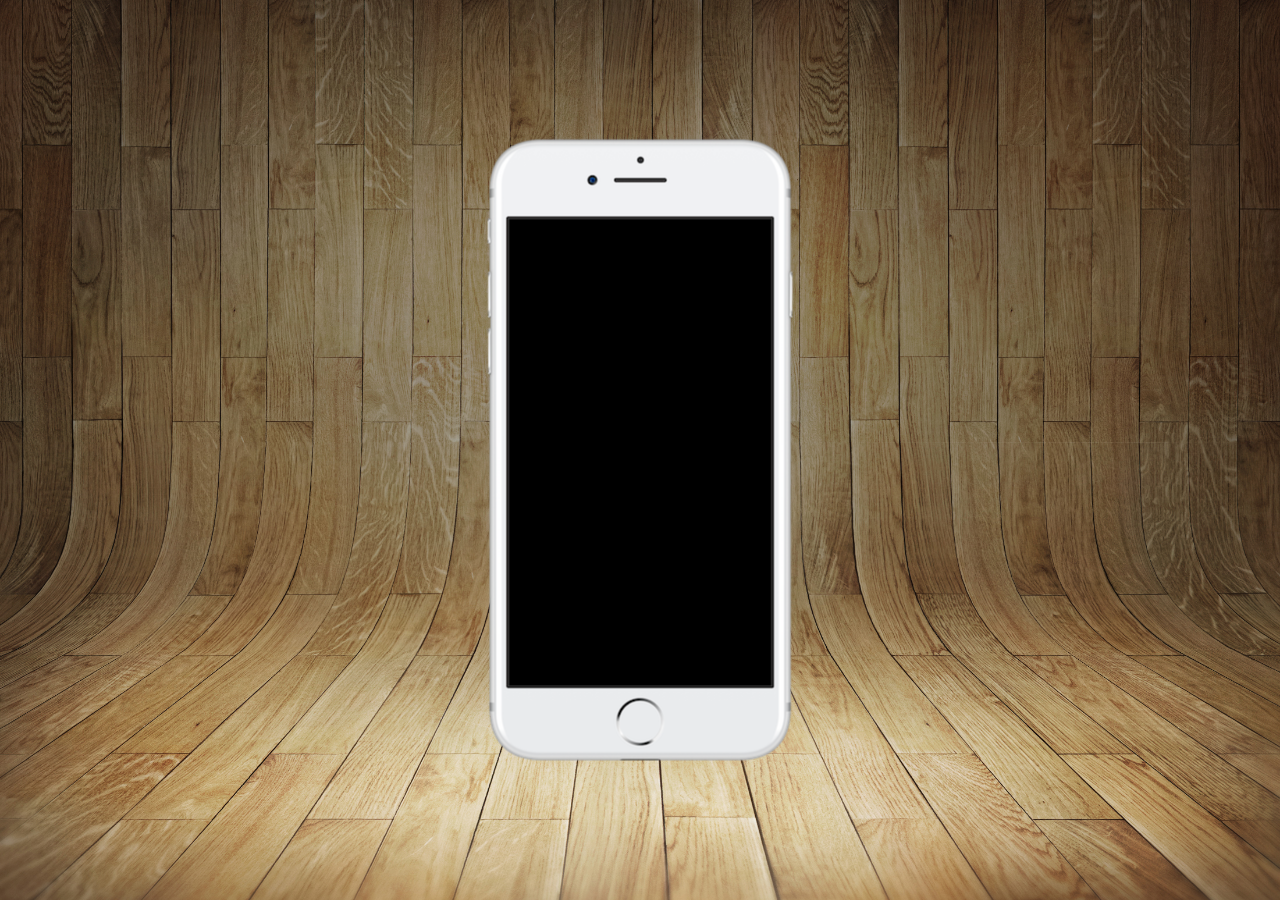
==== index.html @ fb29ce4c "update" ====
<!DOCTYPE html>
<html lang="pt-br">
<head>
    <meta charset="UTF-8">
    <meta http-equiv="X-UA-Compatible" content="IE=edge">
    <meta name="viewport" content="width=device-width, initial-scale=1.0">
    <title>Projeto redes socias</title>
    <link rel="shortcut icon" href="favicon.ico" type="image/x-icon">
    <link rel="stylesheet" href="estilo/style.css">
</head>
<body>
    <main>
        <section id="telefone">
         
        </section>

        <section id="redes socias">

        </section> 
    </main>
</body>
</html>
---- estilo/style.css ----
@charset "UTF-8";


*{

    margin: 0px;
    padding: 0PX;
    font-family: Arial, Helvetica, sans-serif;
}

html, body{
    height: 100vh;
    width: 100vw;
    background-color: black;
}

main{
    position: relative;
    height: 100vh;
}

body{
    background: url(../imagens/fundo-madeira.jpg) no-repeat top center;
    background-size: cover;
    background-attachment: fixed;
}

section#telefone{
    position: absolute;
    top: 50%;
    left: 50%;
    transform: translate(-50%, -50%);

    height: 627px;
    width: 311px;

    background: url('../imagens/frame-iphone.png') no-repeat; 

}
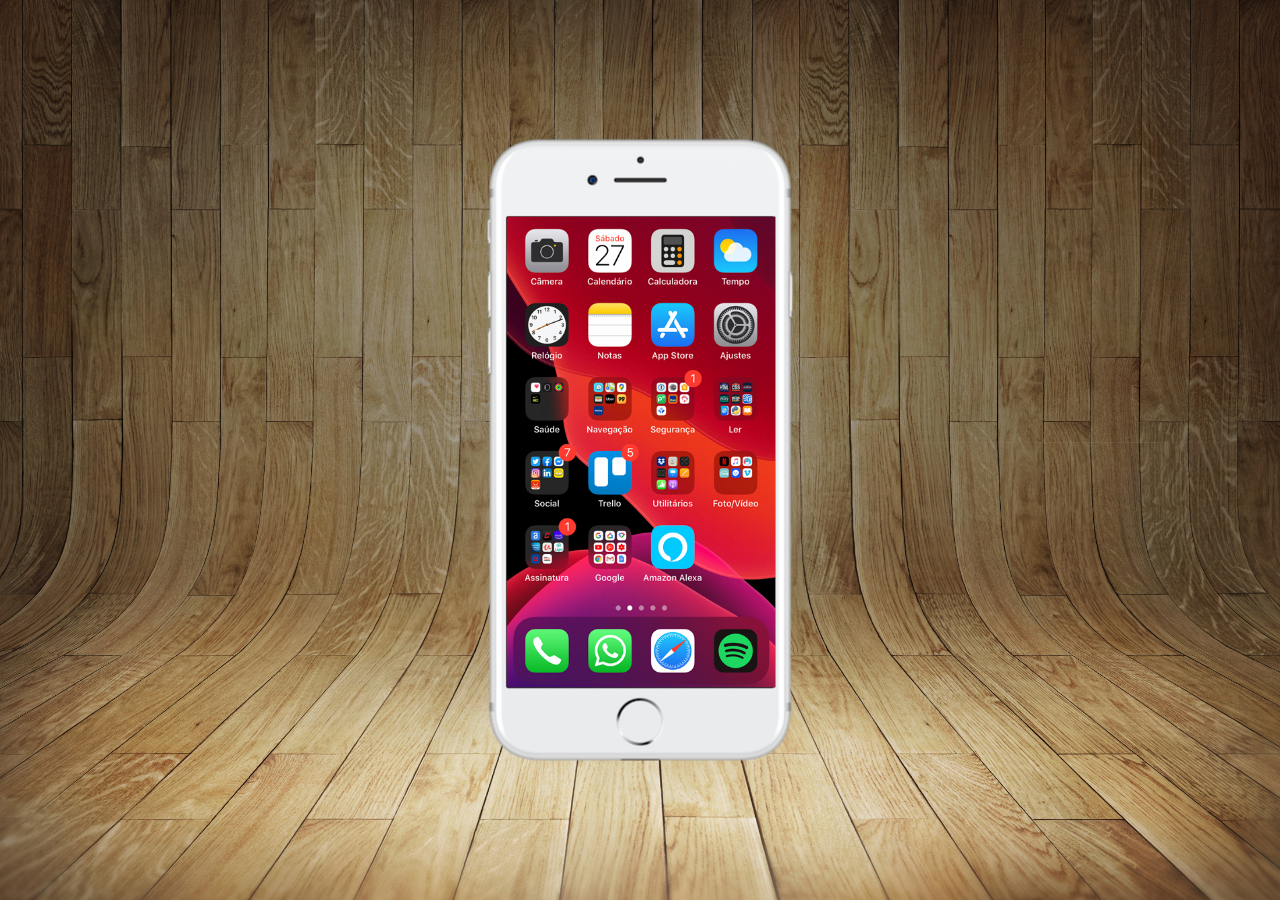
==== commit 27108838: "update" ====
--- a/index.html
+++ b/index.html
@@ -11,6 +11,8 @@
 <body>
     <main>
         <section id="telefone">
+
+            <iframe src="home.html" name="tela" id="tela" frameborder="0"></iframe>
          
         </section>
 
--- a/estilo/style.css
+++ b/estilo/style.css
@@ -36,4 +36,12 @@
 
     background: url('../imagens/frame-iphone.png') no-repeat; 
 
+}
+
+iframe#tela{
+    position: relative;
+    top: 80px;
+    left: 22px;
+    width: 269px;
+    height: 471px;
 }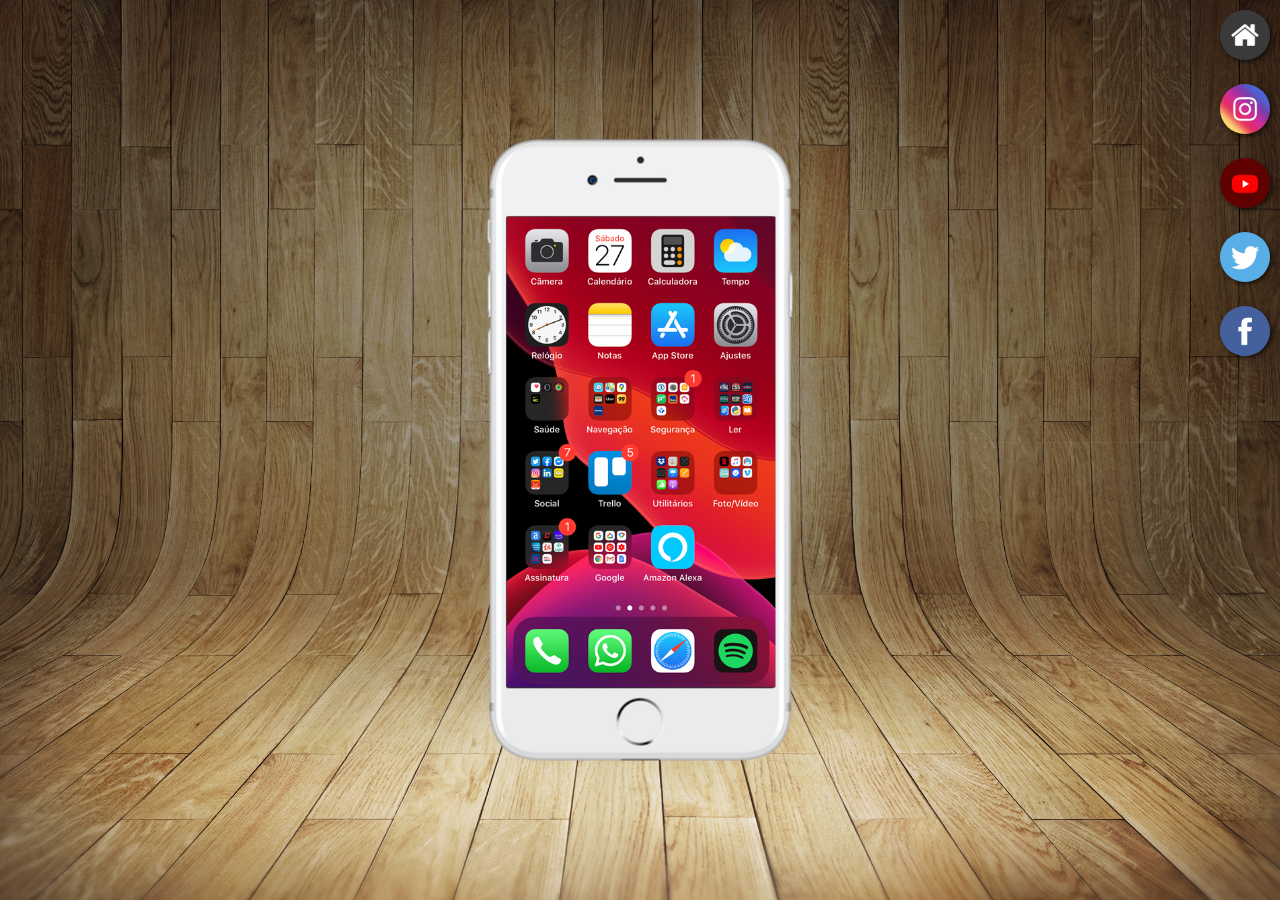
==== commit 885350c5: "botões" ====
--- a/index.html
+++ b/index.html
@@ -12,12 +12,16 @@
     <main>
         <section id="telefone">
 
-            <iframe src="home.html" name="tela" id="tela" frameborder="0"></iframe>
+            <iframe src="home.html" name="tela" id="tela" frameborder="0"> Navegador não é comtaivel</iframe>
          
         </section>
 
-        <section id="redes socias">
-
+        <section id="redes-sociais">
+            <a href="#" target="tela"><img src="imagens/logo-home.jpg" alt=""></a><br>
+            <a href="#" target="tela"><img src="imagens/logo-instagram.jpg" alt=""></a><br>
+            <a href="#" target="tela"><img src="imagens/logo-youtube.jpg" alt=""></a><br>
+            <a href="#" target="tela"><img src="imagens/logo-twitter.jpg" alt=""></a><br>
+            <a href="#" target="tela"><img src="imagens/logo-facebook.jpg" alt=""></a><br>
         </section> 
     </main>
 </body>
--- a/estilo/style.css
+++ b/estilo/style.css
@@ -44,4 +44,23 @@
     left: 22px;
     width: 269px;
     height: 471px;
+}
+
+section#redes-sociais{
+    text-align: right;
+}
+
+section#redes-sociais img{
+    width: 50px;
+    margin: 10px;
+    border-radius: 50%;
+    box-shadow: 2px 2px 5px rgba(0, 0, 0, 0.67);
+    box-sizing: border-box;
+}
+
+section#redes-sociais img:hover{
+    border: 2px solid rgba(141, 138, 138, 0.46);
+    transform: translate(-3px, -3px);
+    box-shadow: 5px 5px 10px rgb(29, 28, 28);
+    transition: transform .3s, border 1s;
 }